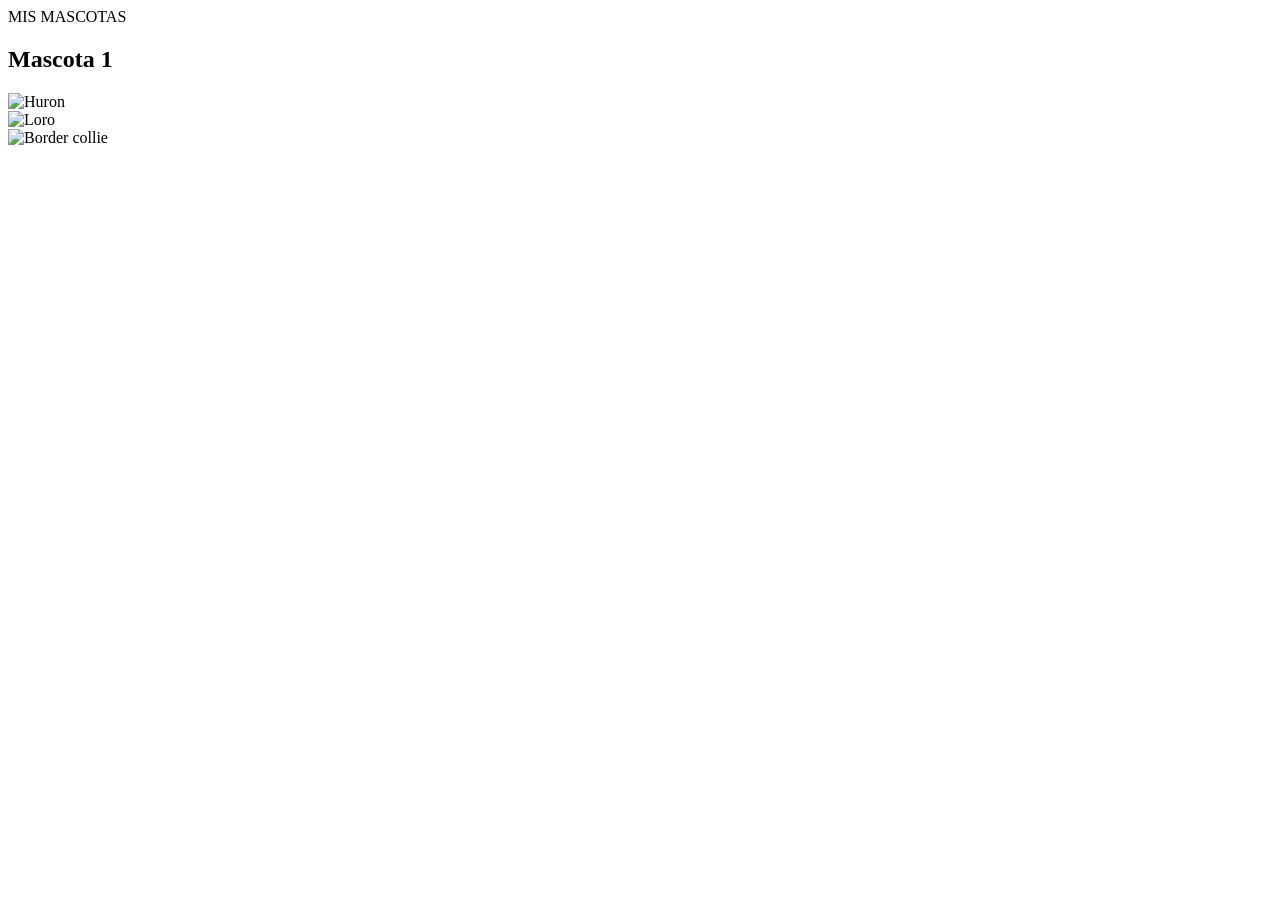
==== mascotas.html @ 16d08e65 "html inicios protafolio" ====
<!DOCTYPE html>
<html lang="en">
<head>
    <meta charset="UTF-8">
    <meta name="viewport" content="width=device-widht, initial-scale=1.0"
    <! adapta el ancho del contenido segun el dispositivo usado -->
    <title>Document</title>
</head>
<body>
    <header>MIS MASCOTAS</header>
    <nav></nav>
    <section>
        <article> 
            <h2>Mascota 1</h2>  
            <img src="https://encrypted-tbn0.gstatic.com/images?q=tbn:ANd9GcTMXMAzMptiMW_kQUcHw9mXKTr9t9ES5QnJoA&s" alt="Huron" width="400" height="250"> <! sirve con la image adress --><br> 
            <img src="https://static.nationalgeographicla.com/files/styles/image_3200/public/nationalgeographic2300875.webp?w=380&h=570" alt="Loro" width="250" height="400"> <br> <!para colocar abado de -->
            <img src="https://mywoof.com/cdn/shop/files/dog-breed-profile-border-collie_6137440267719120663_20250126.jpg" alt="Border collie" width="400" height="250""<br> 
            
        </article>
        <a> </a>
    </section>
</body>
</html>
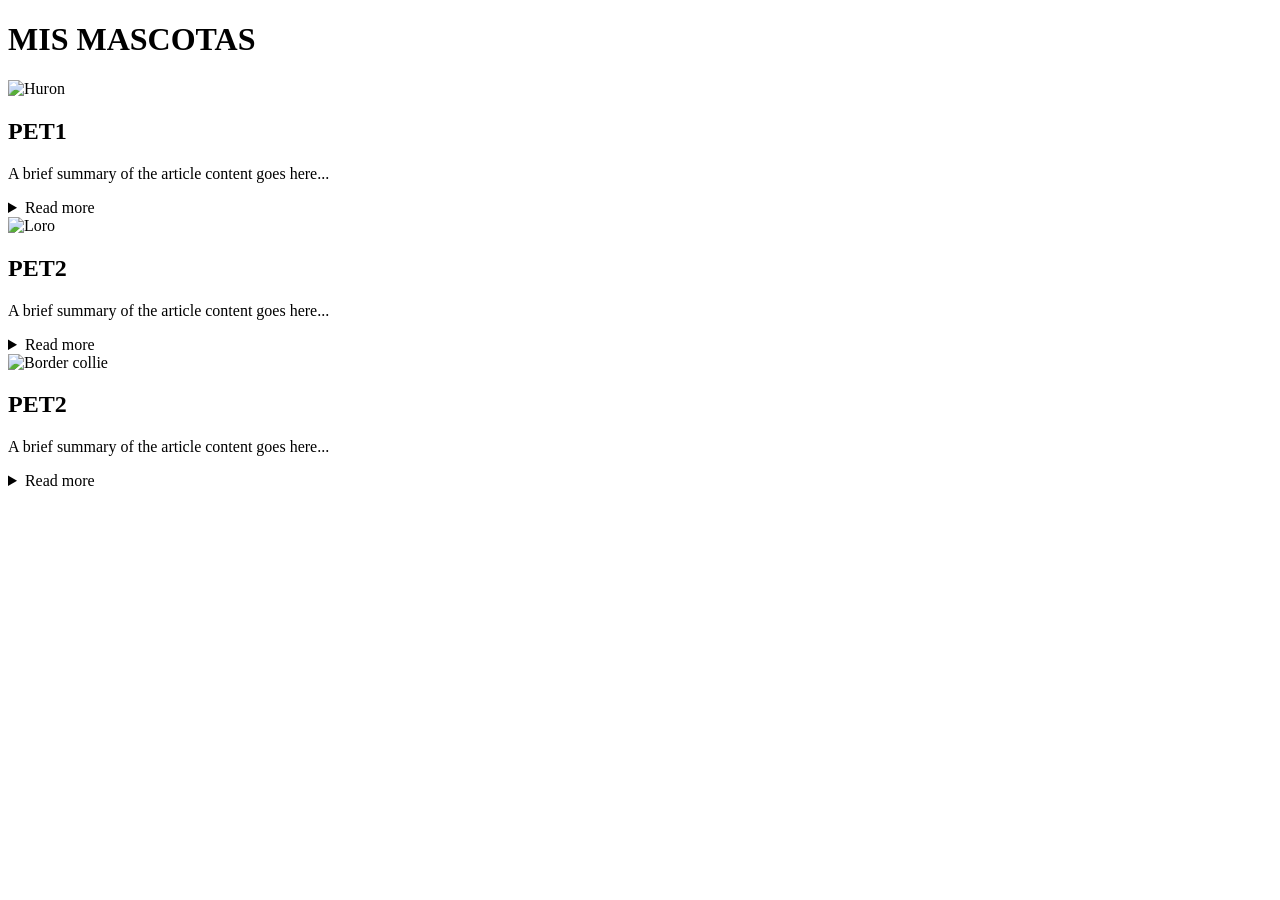
==== commit 8ab9b84b: "html" ====
--- a/mascotas.html
+++ b/mascotas.html
@@ -2,22 +2,52 @@
 <html lang="en">
 <head>
     <meta charset="UTF-8">
-    <meta name="viewport" content="width=device-widht, initial-scale=1.0"
-    <! adapta el ancho del contenido segun el dispositivo usado -->
+    <meta name="viewport" content="width=device-widht, initial-scale=1.>
+    <!-- adapta el ancho del contenido segun el dispositivo usado -->
     <title>Document</title>
+    <link rel="stylesheet" type="text/css" href="pet_styles.css">
 </head>
 <body>
-    <header>MIS MASCOTAS</header>
-    <nav></nav>
+    <header><h1>MIS MASCOTAS</h1></header>
     <section>
-        <article> 
-            <h2>Mascota 1</h2>  
-            <img src="https://encrypted-tbn0.gstatic.com/images?q=tbn:ANd9GcTMXMAzMptiMW_kQUcHw9mXKTr9t9ES5QnJoA&s" alt="Huron" width="400" height="250"> <! sirve con la image adress --><br> 
-            <img src="https://static.nationalgeographicla.com/files/styles/image_3200/public/nationalgeographic2300875.webp?w=380&h=570" alt="Loro" width="250" height="400"> <br> <!para colocar abado de -->
+        <article class="card1">
+            <img src="https://encrypted-tbn0.gstatic.com/images?q=tbn:ANd9GcTMXMAzMptiMW_kQUcHw9mXKTr9t9ES5QnJoA&s" alt="Huron" width="400" height="250"> <!---- sirve con la image adress --><br> 
+            <div class="description1">
+                <h2>PET1</h2>
+                <p>A brief summary of the article content goes here...</p>
+                <details>
+                <summary>Read more</summary>
+                <p>This is a Border Collie, the most intelligent dog breed</p>
+                </details>
+            </div>
+        </article>
+    </section> 
+    <section>
+        <article class="card2">
+            <img src="https://static.nationalgeographicla.com/files/styles/image_3200/public/nationalgeographic2300875.webp?w=380&h=570" alt="Loro" width="250" height="400"> <br> <!--para colocar abajo de -->
+            <div class="description2">
+                <h2>PET2</h2>
+                <p>A brief summary of the article content goes here...</p>
+                <details>
+                <summary>Read more</summary>
+                <p>This is a Border Collie, the most intelligent dog breed</p>
+                </details>
+            </div>
+        </article>
+    </section>            
+    <section>
+        <article class="card3">
             <img src="https://mywoof.com/cdn/shop/files/dog-breed-profile-border-collie_6137440267719120663_20250126.jpg" alt="Border collie" width="400" height="250""<br> 
-            
+            <div class="description3">
+                <h2>PET2</h2>
+                <p>A brief summary of the article content goes here...</p>
+                <details>
+                <summary>Read more</summary>
+                <p>This is a Border Collie, the most intelligent dog breed</p>
+                </details>
+            </div>
         </article>
-        <a> </a>
-    </section>
+    </section>       
 </body>
+
 </html>
--- a/pet_styles.css
+++ b/pet_styles.css
@@ -0,0 +1,39 @@
+*{
+    margin: 0;
+    padding: 0;
+    box-sizing: border-box;
+    scroll-behavior: smooth;
+}
+
+body {
+    width: 100%;
+    height: 100vh;
+    display: grid;
+    place-content: center;
+}
+
+.card1{
+    border-radius: 8px;
+    width: ;
+    display: ;
+    overflow: ;
+    position: ;
+
+
+}
+.card1 img{
+    max-width: 100%;
+    height: 100%;
+    object-fit: cover;
+}
+.card1 #description1{
+    
+}
+
+.card2{
+    
+}
+
+.card3{
+    
+}
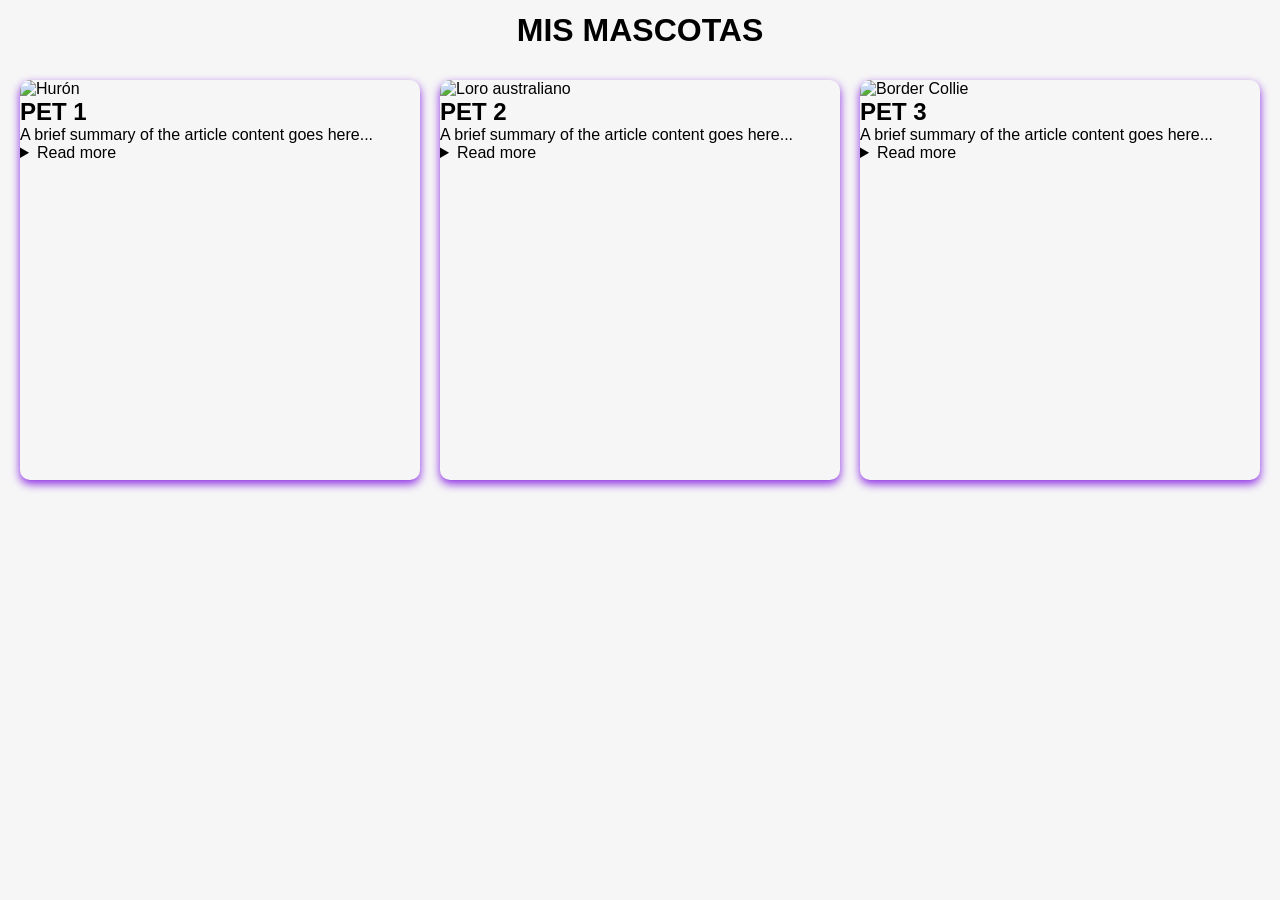
==== commit a6ed3840: "css actualize" ====
--- a/mascotas.html
+++ b/mascotas.html
@@ -2,52 +2,61 @@
 <html lang="en">
 <head>
     <meta charset="UTF-8">
-    <meta name="viewport" content="width=device-widht, initial-scale=1.>
-    <!-- adapta el ancho del contenido segun el dispositivo usado -->
-    <title>Document</title>
-    <link rel="stylesheet" type="text/css" href="pet_styles.css">
+    <meta name="viewport" content="width=device-width, initial-scale=1">
+    <title>MY PETS</title>
+    <link rel="stylesheet" href="pet_styles.css">
 </head>
+
 <body>
-    <header><h1>MIS MASCOTAS</h1></header>
-    <section>
-        <article class="card1">
-            <img src="https://encrypted-tbn0.gstatic.com/images?q=tbn:ANd9GcTMXMAzMptiMW_kQUcHw9mXKTr9t9ES5QnJoA&s" alt="Huron" width="400" height="250"> <!---- sirve con la image adress --><br> 
-            <div class="description1">
-                <h2>PET1</h2>
+
+    <header>
+        <h1>MIS MASCOTAS</h1>
+    </header>
+
+    <section class="cards"> <!--contenedor para agrupar contenido relacionado-->
+        <!--Mascota 1 -->
+        <article class="card">
+            <img src="https://www.hogarmania.com/archivos/202207/huron-domestico-125x125x80xX.jpg?1" alt="Hurón">
+            <div class="description">
+                <h2>PET 1</h2>
                 <p>A brief summary of the article content goes here...</p>
+
                 <details>
-                <summary>Read more</summary>
-                <p>This is a Border Collie, the most intelligent dog breed</p>
+                    <summary>Read more</summary>
+                    <p>This is a ferret, a playful and curious pet.</p>
                 </details>
             </div>
         </article>
-    </section> 
-    <section>
-        <article class="card2">
-            <img src="https://static.nationalgeographicla.com/files/styles/image_3200/public/nationalgeographic2300875.webp?w=380&h=570" alt="Loro" width="250" height="400"> <br> <!--para colocar abajo de -->
-            <div class="description2">
-                <h2>PET2</h2>
+        <!-- Mascota 2 -->
+        <article class="card">
+            <img src="https://thumbs.dreamstime.com/b/periquito-azul-undulatus-del-melopsittacus-37878359.jpg" alt="Loro australiano">
+
+            <div class="description">
+                <h2>PET 2</h2>
                 <p>A brief summary of the article content goes here...</p>
+
                 <details>
-                <summary>Read more</summary>
-                <p>This is a Border Collie, the most intelligent dog breed</p>
+                    <summary>Read more</summary>
+                    <p>This is a parrot, known for its intelligence and ability to mimic sounds.</p>
                 </details>
             </div>
         </article>
-    </section>            
-    <section>
-        <article class="card3">
-            <img src="https://mywoof.com/cdn/shop/files/dog-breed-profile-border-collie_6137440267719120663_20250126.jpg" alt="Border collie" width="400" height="250""<br> 
-            <div class="description3">
-                <h2>PET2</h2>
+        <!-- Mascota 3 -->
+        <article class="card">
+            <img src="https://mywoof.com/cdn/shop/files/dog-breed-profile-border-collie_6137440267719120663_20250126.jpg" 
+                 alt="Border Collie" >
+
+            <div class="description">
+                <h2>PET 3</h2>
                 <p>A brief summary of the article content goes here...</p>
+
                 <details>
-                <summary>Read more</summary>
-                <p>This is a Border Collie, the most intelligent dog breed</p>
+                    <summary>Read more</summary>
+                    <p>This is a Border Collie, one of the most intelligent dog breeds.</p>
                 </details>
             </div>
         </article>
-    </section>       
+    </section>
+
 </body>
-
-</html>
+</html>
--- a/pet_styles.css
+++ b/pet_styles.css
@@ -4,36 +4,35 @@
     box-sizing: border-box;
     scroll-behavior: smooth;
 }
-
 body {
-    width: 100%;
-    height: 100vh;
-    display: grid;
-    place-content: center;
+    font-family:'Segoe UI', Tahoma, Geneva, Verdana, sans-serif;
+    background-color: rgb(246, 246, 246);
 }
 
-.card1{
-    border-radius: 8px;
-    width: ;
-    display: ;
-    overflow: ;
-    position: ;
-
-
+header{
+    width: 100%;
+    height: 60px;
+    display: flex;
+    align-items: center;
+    justify-content: center;
 }
-.card1 img{
-    max-width: 100%;
-    height: 100%;
-    object-fit: cover;
+.cards{
+    display: grid;
+    grid-template-columns: repeat(auto-fit,minmax(250px, 1fr));
+    gap: 20px;
+    padding: 20px;
 }
-.card1 #description1{
-    
+.card{
+    border-radius: 10px;
+    overflow: hidden;
+    position: relative;
+    height: 400px;
+    background: transparent ;
+    box-shadow: 0 4px 10px blueviolet;
 }
 
-.card2{
-    
-}
-
-.card3{
-    
+.card img{
+    width: 100%;
+    height: 100%;
+    object-fit: ;
 }
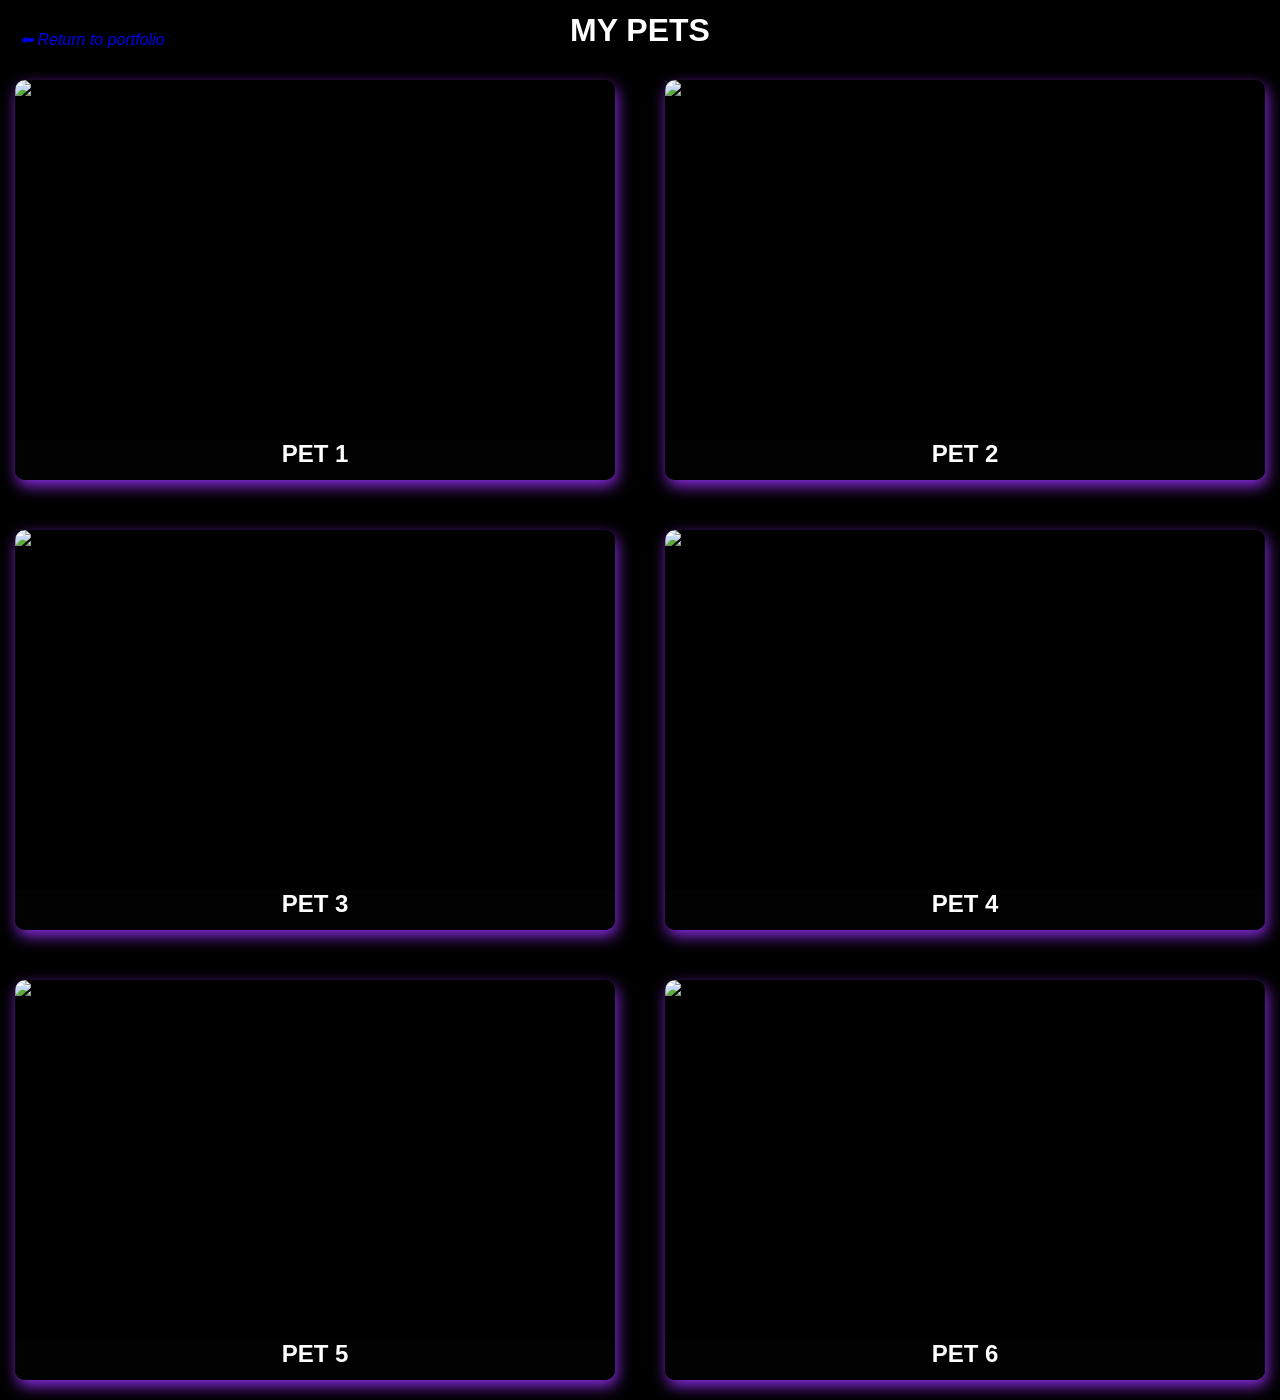
==== commit e1272916: "edit css" ====
--- a/mascotas.html
+++ b/mascotas.html
@@ -10,7 +10,12 @@
 <body>
 
     <header>
-        <h1>MIS MASCOTAS</h1>
+        <h1>MY PETS</h1>
+        <nav>
+            <ul>
+            <li><a href="http://127.0.0.1:5502/index.html"> ⬅ Return to portfolio</a></li>
+            </ul>
+        </nav>
     </header>
 
     <section class="cards"> <!--contenedor para agrupar contenido relacionado-->
@@ -56,7 +61,53 @@
                 </details>
             </div>
         </article>
+        <!-- Mascota 4 -->
+        <article class="card">
+            <img src="https://misanimales.com/wp-content/uploads/2018/05/pony-caracteristicas.jpg" 
+                 alt="Pony" >
+
+            <div class="description">
+                <h2>PET 4</h2>
+                <p>A brief summary of the article content goes here...</p>
+
+                <details>
+                    <summary>Read more</summary>
+                    <p>This is a Border Collie, one of the most intelligent dog breeds.</p>
+                </details>
+            </div>
+        </article>
+        <!-- Mascota 5 -->
+        <article class="card">
+            <img src="https://es.aap.eu/wp-content/uploads/sites/6/2023/07/Suricata-mascota.jpg" 
+                 alt="Suricato" >
+
+            <div class="description">
+                <h2>PET 5</h2>
+                <p>A brief summary of the article content goes here...</p>
+
+                <details>
+                    <summary>Read more</summary>
+                    <p>This is a Border Collie, one of the most intelligent dog breeds.</p>
+                </details>
+            </div>
+        </article>
+        <!-- Mascota 6 -->
+        <article class="card">
+            <img src="https://cdn.creatures.com/f8b/34a/1f4/549be.jpeg" 
+                 alt="Mini pig" >
+
+            <div class="description">
+                <h2>PET 6</h2>
+                <p>A brief summary of the article content goes here...</p>
+
+                <details>
+                    <summary>Read more</summary>
+                    <p>This is a Border Collie, one of the most intelligent dog breeds.</p>
+                </details>
+            </div>
+        </article>
     </section>
+
 
 </body>
 </html>
--- a/pet_styles.css
+++ b/pet_styles.css
@@ -6,33 +6,79 @@
 }
 body {
     font-family:'Segoe UI', Tahoma, Geneva, Verdana, sans-serif;
-    background-color: rgb(246, 246, 246);
+    background-color: black;
 }
 
-header{
+header  {
     width: 100%;
     height: 60px;
     display: flex;
     align-items: center;
     justify-content: center;
+    font-family: Verdana, Geneva, Tahoma, sans-serif;
+    color: white;
+
 }
+
+header ul{
+    list-style: none;
+    color: black;
+    position: absolute;
+    left: 20px;
+}
+a{
+    text-decoration: none;
+    font-style: italic;
+}
+
 .cards{
     display: grid;
-    grid-template-columns: repeat(auto-fit,minmax(250px, 1fr));
-    gap: 20px;
+    margin: 0 20% 0 20%;
+    grid-template-columns: repeat(2,1fr);
+    justify-content: center;
+    justify-items: center;
+    gap: 50px;
     padding: 20px;
 }
+
 .card{
     border-radius: 10px;
     overflow: hidden;
     position: relative;
     height: 400px;
+    width: 600px;
     background: transparent ;
-    box-shadow: 0 4px 10px blueviolet;
+    box-shadow: 2px 6px 15px blueviolet;
 }
 
 .card img{
     width: 100%;
     height: 100%;
-    object-fit: ;
+    object-fit: cover;
+
+}
+
+.card .description{
+    background-color: rgb(2, 2, 2);
+    color: white;
+    position: absolute;
+    bottom: 0;
+    height: 10%;
+    width: 100%;
+    transition: all 0.3s ease ;
+
+}
+.card .description h2{
+    text-align: center;
+}
+.card .description p,details{
+    color: transparent;
+}
+.card:hover .description{
+    height: 50%;
+    background-color: rgb(146, 81, 207);
+    color: black;
+}
+.card:hover p,details{
+    color: black
 }
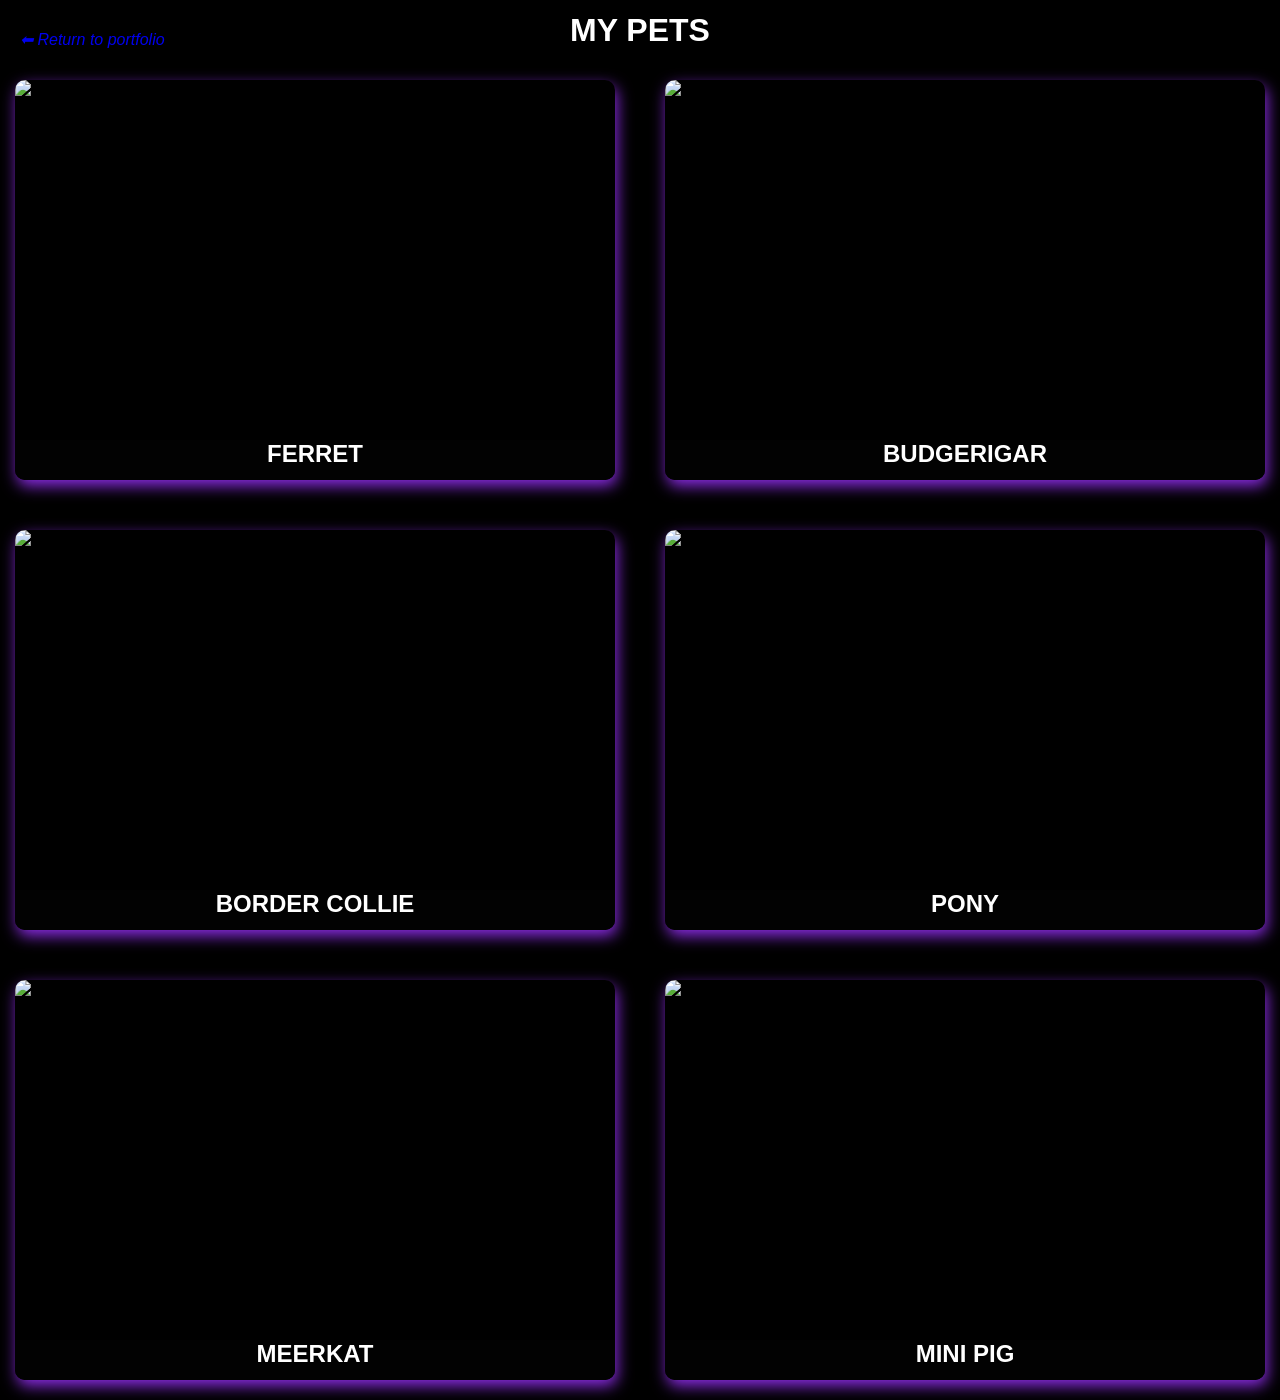
==== commit a469123e: "css done, new file of JS" ====
--- a/mascotas.html
+++ b/mascotas.html
@@ -23,26 +23,23 @@
         <article class="card">
             <img src="https://www.hogarmania.com/archivos/202207/huron-domestico-125x125x80xX.jpg?1" alt="Hurón">
             <div class="description">
-                <h2>PET 1</h2>
-                <p>A brief summary of the article content goes here...</p>
-
+                <h2>FERRET</h2>
+                <p><strong>Scientific Name:</strong> <em>Mustela putorius furo.</em></p>
                 <details>
                     <summary>Read more</summary>
-                    <p>This is a ferret, a playful and curious pet.</p>
+                    <p>A playful and curious small mammal commonly kept as a pet. Ferrets are energetic, enjoy exploring, and interact well with humans. They sleep for long periods but are very active during playtime.</p>
                 </details>
             </div>
         </article>
         <!-- Mascota 2 -->
         <article class="card">
             <img src="https://thumbs.dreamstime.com/b/periquito-azul-undulatus-del-melopsittacus-37878359.jpg" alt="Loro australiano">
-
             <div class="description">
-                <h2>PET 2</h2>
-                <p>A brief summary of the article content goes here...</p>
-
+                <h2>BUDGERIGAR</h2>
+                <p><strong>Scientific Name:</strong> <em> Melopsittacus undulatus.</em></p>
                 <details>
                     <summary>Read more</summary>
-                    <p>This is a parrot, known for its intelligence and ability to mimic sounds.</p>
+                    <p>A small and colorful Australian parrot commonly known as a budgie. Budgerigars are friendly, intelligent, and capable of learning sounds or simple words. They are popular pets due to their playful and social personality.</p>
                 </details>
             </div>
         </article>
@@ -50,29 +47,24 @@
         <article class="card">
             <img src="https://mywoof.com/cdn/shop/files/dog-breed-profile-border-collie_6137440267719120663_20250126.jpg" 
                  alt="Border Collie" >
-
             <div class="description">
-                <h2>PET 3</h2>
-                <p>A brief summary of the article content goes here...</p>
-
+                <h2>BORDER COLLIE</h2>
+                <p><strong>Scientific Name:</strong> <em>Canis lupus familiaris.</em></p>
                 <details>
                     <summary>Read more</summary>
-                    <p>This is a Border Collie, one of the most intelligent dog breeds.</p>
+                    <p>A highly intelligent and energetic dog breed known for its herding abilities. Border Collies are loyal, quick learners, and require plenty of physical exercise and mental stimulation. They are considered one of the smartest dog breeds.</p>
                 </details>
             </div>
         </article>
         <!-- Mascota 4 -->
         <article class="card">
-            <img src="https://misanimales.com/wp-content/uploads/2018/05/pony-caracteristicas.jpg" 
-                 alt="Pony" >
-
+            <img src="https://misanimales.com/wp-content/uploads/2018/05/pony-caracteristicas.jpg" alt="Pony" > 
             <div class="description">
-                <h2>PET 4</h2>
-                <p>A brief summary of the article content goes here...</p>
-
+                <h2>PONY</h2>
+                <p><strong>Scientific Name:</strong> <em>Equus caballus.</em></p>
                 <details>
                     <summary>Read more</summary>
-                    <p>This is a Border Collie, one of the most intelligent dog breeds.</p>
+                    <p>A small and gentle horse breed, typically used for riding and driving. Ponies are known for their sturdy build, friendly nature, and adaptability to various environments.</p>
                 </details>
             </div>
         </article>
@@ -82,12 +74,11 @@
                  alt="Suricato" >
 
             <div class="description">
-                <h2>PET 5</h2>
-                <p>A brief summary of the article content goes here...</p>
-
+                <h2>MEERKAT</h2>
+                <p><strong>Scientific Name:</strong> <em>Suricata suricatta.</em></p>
                 <details>
                     <summary>Read more</summary>
-                    <p>This is a Border Collie, one of the most intelligent dog breeds.</p>
+                    <p>A small social mammal native to southern Africa. Meerkats live in groups called mobs or clans and are known for standing upright to watch for predators. They are curious, cooperative, and highly social animals.</p>
                 </details>
             </div>
         </article>
@@ -97,12 +88,11 @@
                  alt="Mini pig" >
 
             <div class="description">
-                <h2>PET 6</h2>
-                <p>A brief summary of the article content goes here...</p>
-
+                <h2>MINI PIG</h2>
+                <p><strong>Scientific Name:</strong> <em>Sus scrofa.</em></p>
                 <details>
                     <summary>Read more</summary>
-                    <p>This is a Border Collie, one of the most intelligent dog breeds.</p>
+                    <p>A small domestic pig breed kept as a companion animal. Mini pigs are intelligent, social, and can be trained similarly to dogs. They require proper care, enrichment, and a balanced diet.</p>
                 </details>
             </div>
         </article>
--- a/pet_styles.css
+++ b/pet_styles.css
@@ -81,4 +81,26 @@
 }
 .card:hover p,details{
     color: black
+}
+
+@media (max-width: 768px) {
+    .cards {
+        grid-template-columns: 1fr;
+        margin: 0 10% 0 10%;
+    }
+    .card {
+        width: 100%;
+    }
+    header {
+        display: flex;
+        flex-direction: row; /* mantiene izquierda-derecha */
+        justify-content: space-between;
+        padding: 20px;
+        height: auto;
+    }
+    header ul {
+        position: static;
+        display: flex;
+        gap: 20px;
+    }
 }
